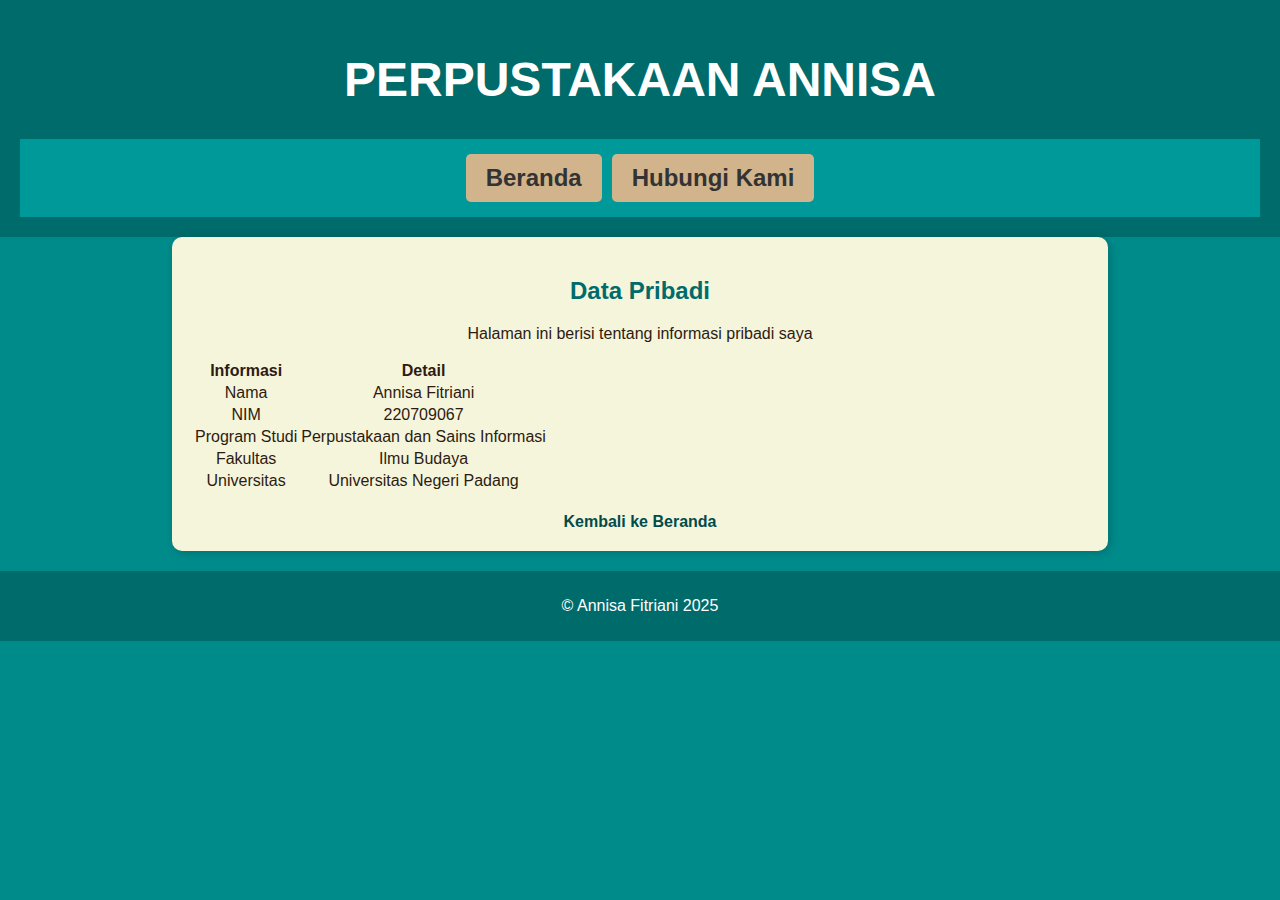
==== about.html @ fd4565ea "Update about.html" ====
<!DOCTYPE html>
<html lang="id">
<head>
    <meta charset="UTF-8">
    <meta name="viewport" content="width=device-width, initial-scale=1.0">
    <title>Tentang Saya</title>
    <link rel="stylesheet" href="style.css">
</head>
<body>
    <header>
        <h1>PERPUSTAKAAN ANNISA</h1>
        <nav>
            <a href="index.html" class="button">Beranda</a>
            <a href="contact-us.html" class="button">Hubungi Kami</a>
        </nav>
    </header>
    <main>
        <h2>Data Pribadi</h2>
        <p>Halaman ini berisi tentang informasi pribadi saya</p>
        <table>
            <tr>
                <th>Informasi</th>
                <th>Detail</th>
            </tr>
            <tr>
                <td>Nama</td>
                <td>Annisa Fitriani</td>
            </tr>
            <tr>
                <td>NIM</td>
                <td>220709067</td>
            </tr>
            <tr>
                <td>Program Studi</td>
                <td>Perpustakaan dan Sains Informasi</td>
            </tr>
            <tr>
                <td>Fakultas</td>
                <td>Ilmu Budaya</td>
            </tr>
            <tr>
                <td>Universitas</td>
                <td>Universitas Negeri Padang</td>
            </tr>
        </table>
        <a href="index.html" class="back-link">Kembali ke Beranda</a>
    </main>
    <footer>
        <p>© Annisa Fitriani 2025</p>
    </footer>
</body>
</html>
---- style.css ----
body {
    background-color: #008B8B; 
    color: #2E1B10;
    font-family: Arial, sans-serif;
    margin: 0;
    padding: 0;
    text-align: center;
}

header {
    background-color: #006B6B; 
    padding: 20px;
    color: white;
    font-size: 24px;
    font-weight: bold;
}

nav {
    display: flex;
    justify-content: center;
    background-color: #009999;
    padding: 10px;
}

nav .button {
    background-color: #D2B48C; 
    color: #333;
    padding: 10px 20px;
    margin: 5px;
    text-decoration: none;
    border-radius: 5px;
    font-weight: bold;
}

nav .button:hover {
    background-color: #C4A484;
}

main {
    background-color: #F5F5DC; 
    padding: 20px;
    width: 70%;
    margin: auto;
    border-radius: 10px;
    box-shadow: 2px 2px 10px rgba(0, 0, 0, 0.2);
}

h2 {
    color: #006B6B;
}

ul {
    list-style-type: square;
    text-align: left;
    margin: 20px auto;
    width: fit-content;
}

ul li {
    margin-bottom: 10px;
}

ul li a {
    text-decoration: none;
    color: #004C4C;
    font-weight: bold;
}

ul li a:hover {
    text-decoration: underline;
}

form {
    display: flex;
    flex-direction: column;
    width: 60%;
    margin: 20px auto;
    padding: 20px;
    background: #FAF0E6; 
    border-radius: 10px;
    box-shadow: 2px 2px 10px rgba(0, 0, 0, 0.2);
}

label {
    font-weight: bold;
    margin-top: 10px;
    text-align: left;
}

input, textarea {
    width: 100%;
    padding: 10px;
    margin-top: 5px;
    border: 1px solid #004C4C;
    border-radius: 5px;
}

textarea {
    height: 80px;
}

button {
    background-color: #008B8B;
    color: white;
    padding: 10px;
    margin-top: 15px;
    border: none;
    cursor: pointer;
    font-weight: bold;
    border-radius: 5px;
}

button:hover {
    background-color: #006B6B;
}

.back-link {
    display: block;
    margin-top: 20px;
    font-weight: bold;
    color: #004C4C;
    text-decoration: none;
}

.back-link:hover {
    text-decoration: underline;
}

footer {
    background-color: #006B6B;
    color: white;
    padding: 10px;
    margin-top: 20px;
}
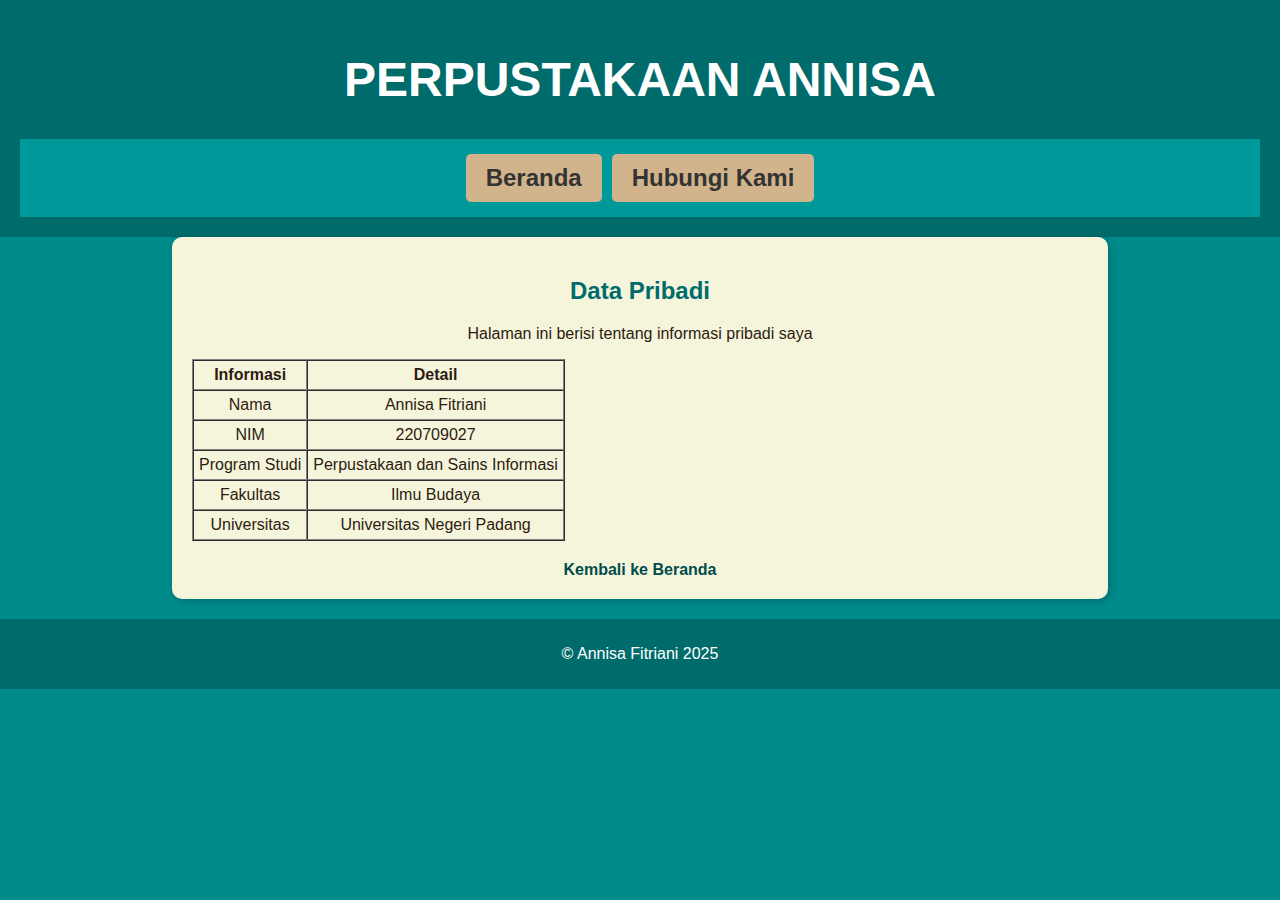
==== commit 12ebddf3: "Update about.html" ====
--- a/about.html
+++ b/about.html
@@ -17,7 +17,7 @@
     <main>
         <h2>Data Pribadi</h2>
         <p>Halaman ini berisi tentang informasi pribadi saya</p>
-        <table>
+        <table border="1" cellspacing="0" cellpadding="5">
             <tr>
                 <th>Informasi</th>
                 <th>Detail</th>
@@ -28,7 +28,7 @@
             </tr>
             <tr>
                 <td>NIM</td>
-                <td>220709067</td>
+                <td>220709027</td>
             </tr>
             <tr>
                 <td>Program Studi</td>
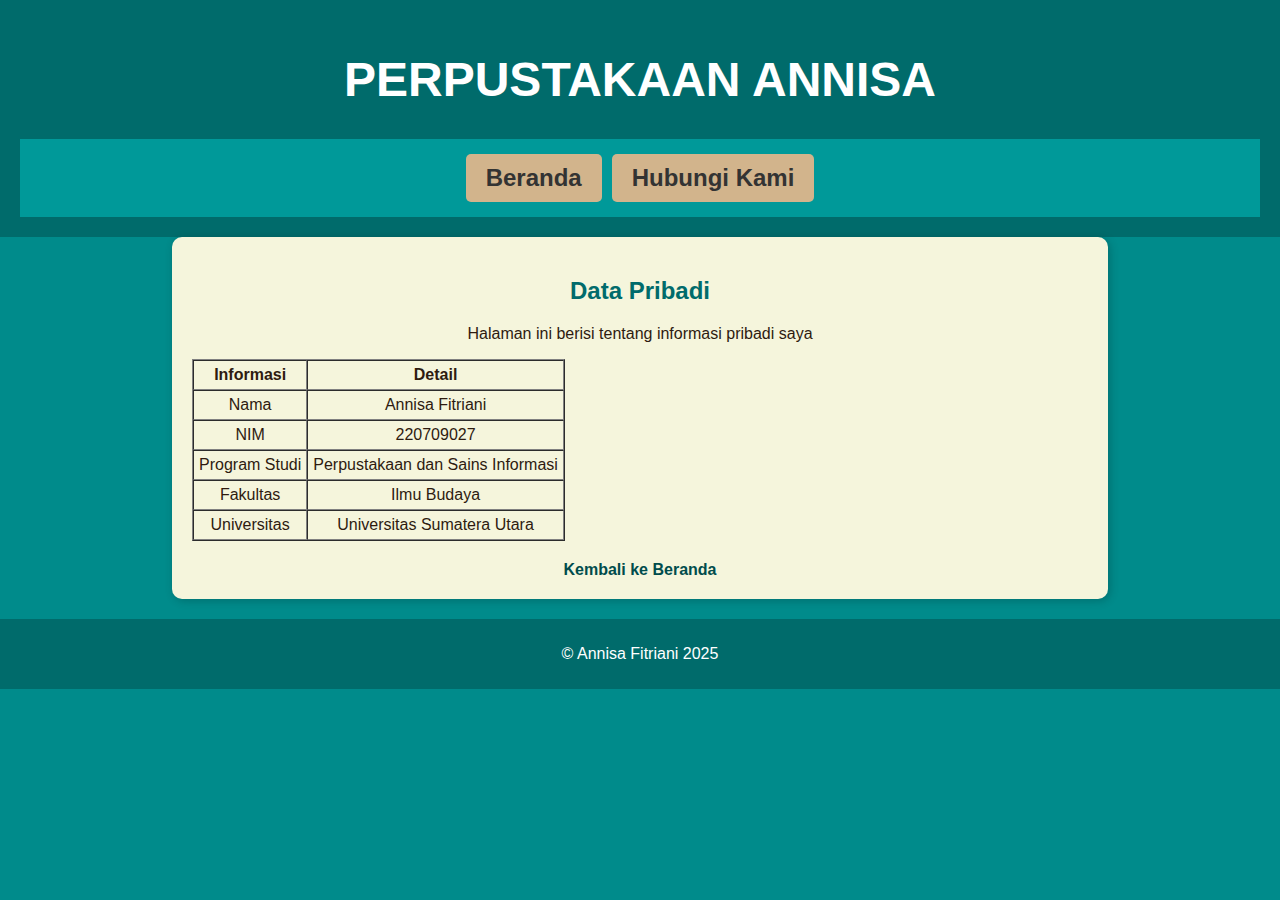
==== commit c28ef6a7: "Update about.html" ====
--- a/about.html
+++ b/about.html
@@ -40,7 +40,7 @@
             </tr>
             <tr>
                 <td>Universitas</td>
-                <td>Universitas Negeri Padang</td>
+                <td>Universitas Sumatera Utara</td>
             </tr>
         </table>
         <a href="index.html" class="back-link">Kembali ke Beranda</a>
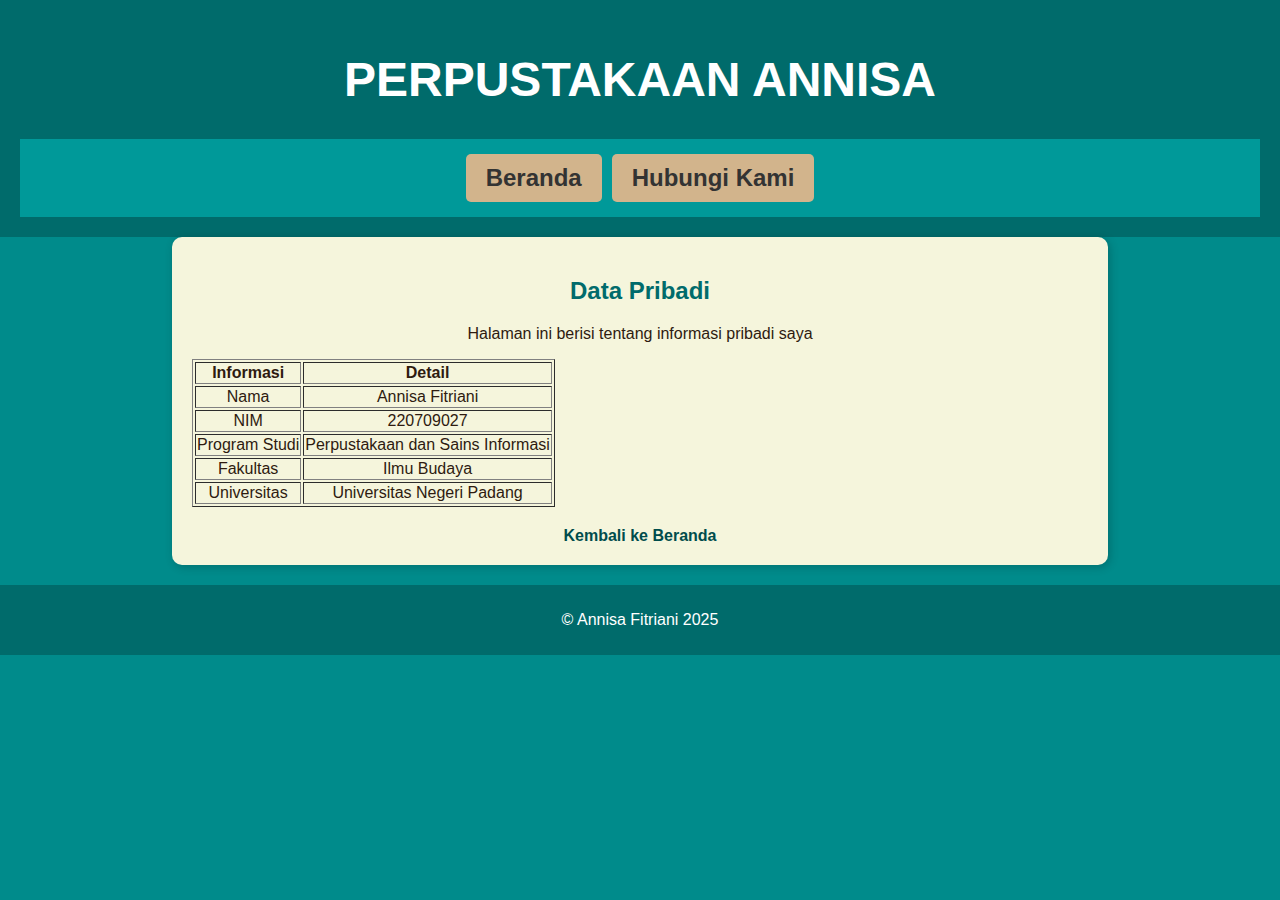
==== commit 10d227ed: "Update about.html" ====
--- a/about.html
+++ b/about.html
@@ -17,32 +17,34 @@
     <main>
         <h2>Data Pribadi</h2>
         <p>Halaman ini berisi tentang informasi pribadi saya</p>
-        <table border="1" cellspacing="0" cellpadding="5">
-            <tr>
-                <th>Informasi</th>
-                <th>Detail</th>
-            </tr>
-            <tr>
-                <td>Nama</td>
-                <td>Annisa Fitriani</td>
-            </tr>
-            <tr>
-                <td>NIM</td>
-                <td>220709027</td>
-            </tr>
-            <tr>
-                <td>Program Studi</td>
-                <td>Perpustakaan dan Sains Informasi</td>
-            </tr>
-            <tr>
-                <td>Fakultas</td>
-                <td>Ilmu Budaya</td>
-            </tr>
-            <tr>
-                <td>Universitas</td>
-                <td>Universitas Sumatera Utara</td>
-            </tr>
-        </table>
+       <div class="table-container">
+    <table border="1">
+        <tr>
+            <th>Informasi</th>
+            <th>Detail</th>
+        </tr>
+        <tr>
+            <td>Nama</td>
+            <td>Annisa Fitriani</td>
+        </tr>
+        <tr>
+            <td>NIM</td>
+            <td>220709027</td>
+        </tr>
+        <tr>
+            <td>Program Studi</td>
+            <td>Perpustakaan dan Sains Informasi</td>
+        </tr>
+        <tr>
+            <td>Fakultas</td>
+            <td>Ilmu Budaya</td>
+        </tr>
+        <tr>
+            <td>Universitas</td>
+            <td>Universitas Negeri Padang</td>
+        </tr>
+    </table>
+</div>
         <a href="index.html" class="back-link">Kembali ke Beranda</a>
     </main>
     <footer>
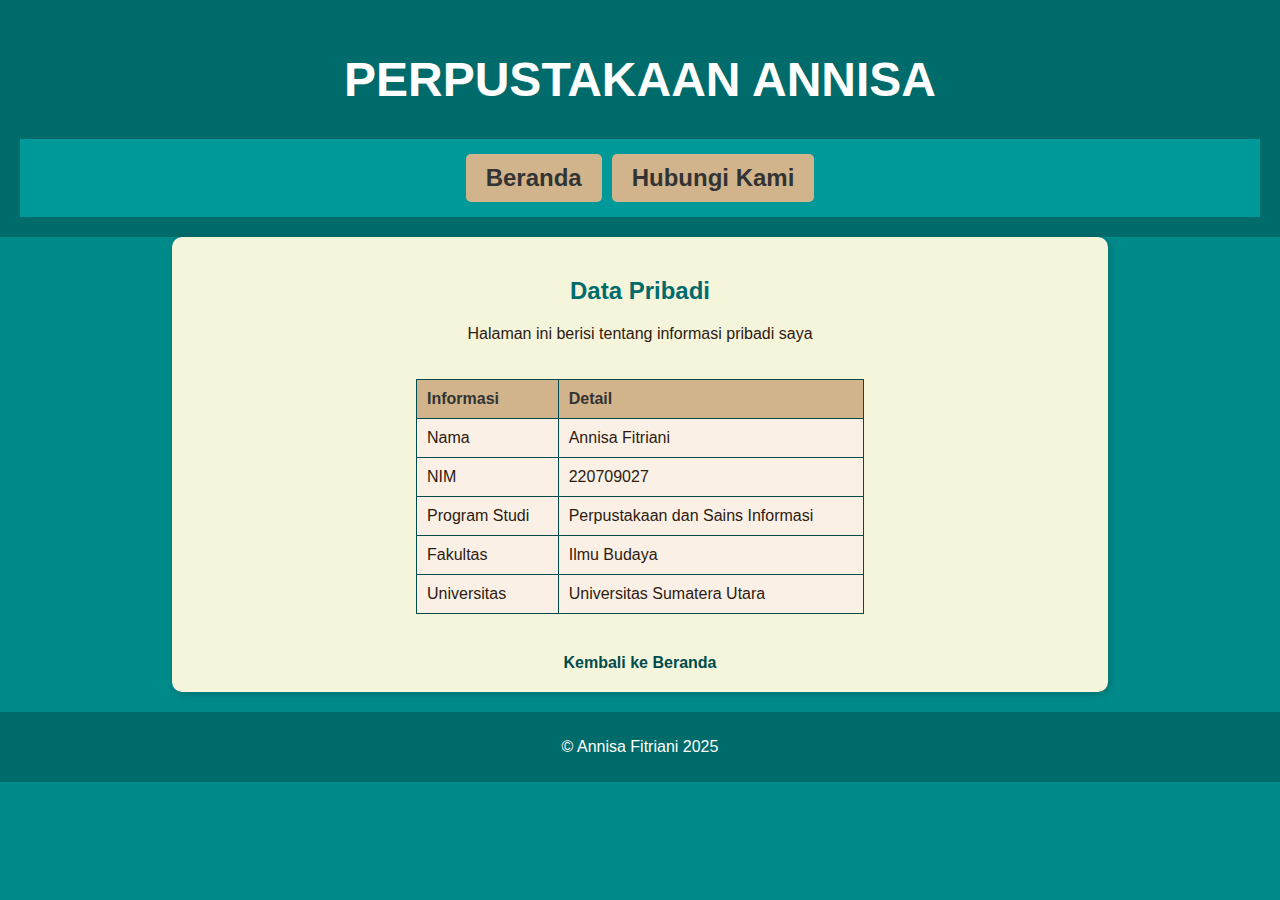
==== commit a52e74bd: "Update about.html" ====
--- a/about.html
+++ b/about.html
@@ -41,7 +41,7 @@
         </tr>
         <tr>
             <td>Universitas</td>
-            <td>Universitas Negeri Padang</td>
+            <td>Universitas Sumatera Utara</td>
         </tr>
     </table>
 </div>
--- a/style.css
+++ b/style.css
@@ -47,6 +47,31 @@
 
 h2 {
     color: #006B6B;
+}
+
+.table-container {
+    display: flex;
+    justify-content: center;
+}
+
+table {
+    border-collapse: collapse;
+    width: 50%; /* Sesuaikan ukuran */
+    margin: 20px auto;
+    background: #FAF0E6;
+    border: 1px solid #004C4C;
+    border-radius: 10px;
+}
+
+th, td {
+    padding: 10px;
+    border: 1px solid #004C4C;
+    text-align: left;
+}
+
+th {
+    background-color: #D2B48C;
+    color: #333;
 }
 
 ul {
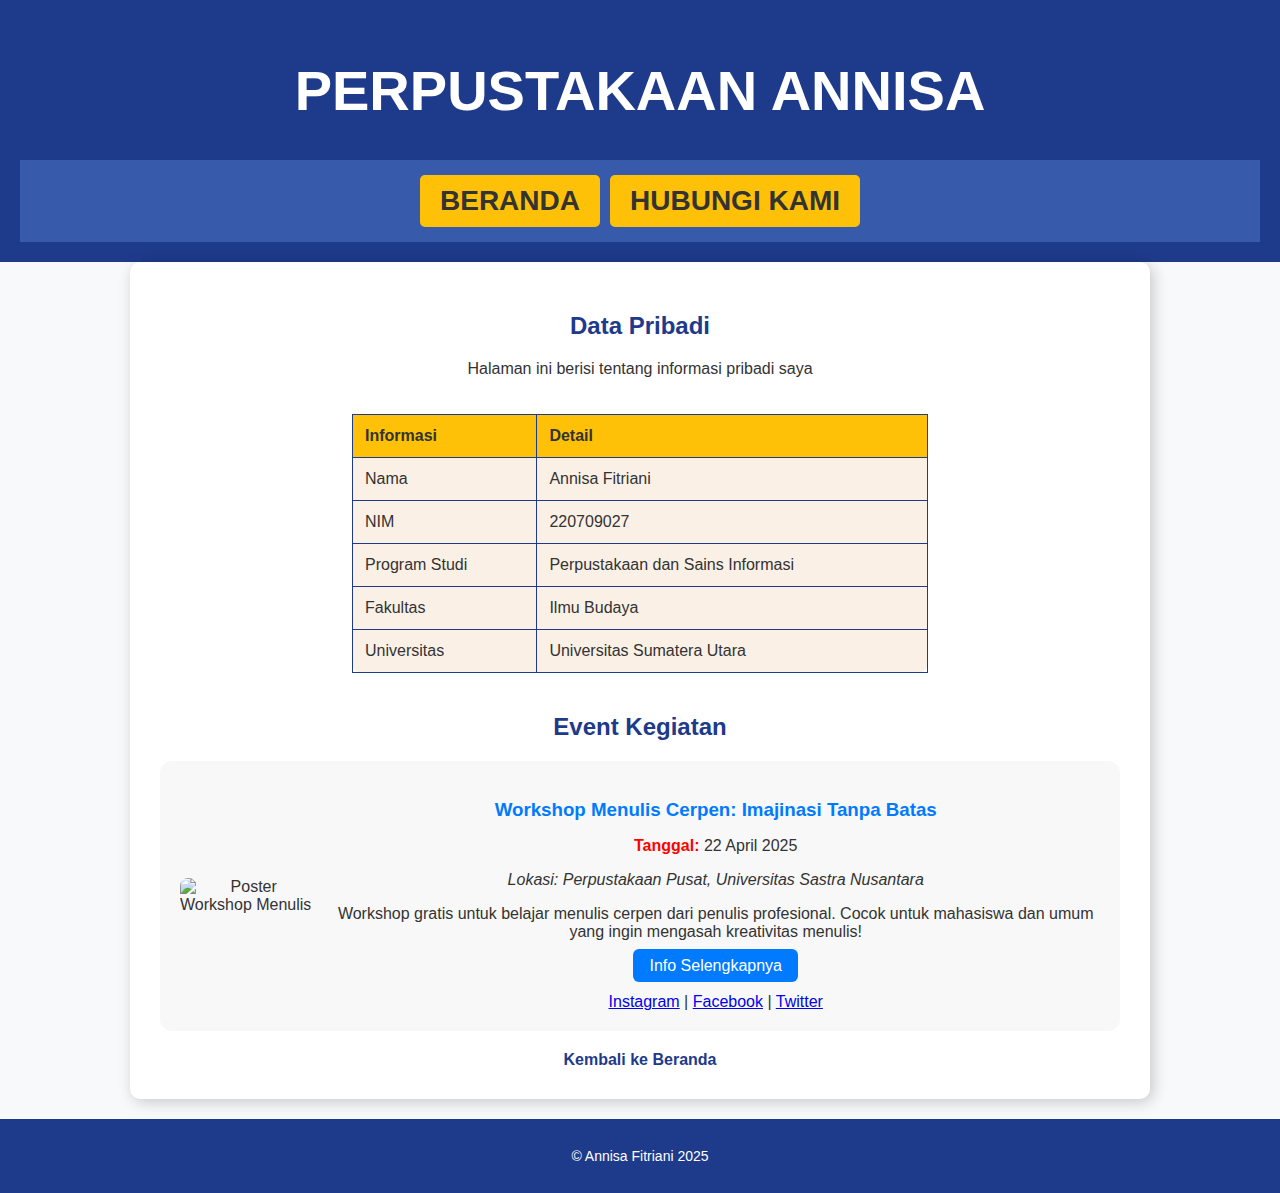
==== commit b13ed466: "Update about.html" ====
--- a/about.html
+++ b/about.html
@@ -14,39 +14,61 @@
             <a href="contact-us.html" class="button">Hubungi Kami</a>
         </nav>
     </header>
+
     <main>
         <h2>Data Pribadi</h2>
         <p>Halaman ini berisi tentang informasi pribadi saya</p>
-       <div class="table-container">
-    <table border="1">
-        <tr>
-            <th>Informasi</th>
-            <th>Detail</th>
-        </tr>
-        <tr>
-            <td>Nama</td>
-            <td>Annisa Fitriani</td>
-        </tr>
-        <tr>
-            <td>NIM</td>
-            <td>220709027</td>
-        </tr>
-        <tr>
-            <td>Program Studi</td>
-            <td>Perpustakaan dan Sains Informasi</td>
-        </tr>
-        <tr>
-            <td>Fakultas</td>
-            <td>Ilmu Budaya</td>
-        </tr>
-        <tr>
-            <td>Universitas</td>
-            <td>Universitas Sumatera Utara</td>
-        </tr>
-    </table>
-</div>
+
+        <div class="table-container">
+            <table border="1">
+                <tr>
+                    <th>Informasi</th>
+                    <th>Detail</th>
+                </tr>
+                <tr>
+                    <td>Nama</td>
+                    <td>Annisa Fitriani</td>
+                </tr>
+                <tr>
+                    <td>NIM</td>
+                    <td>220709027</td>
+                </tr>
+                <tr>
+                    <td>Program Studi</td>
+                    <td>Perpustakaan dan Sains Informasi</td>
+                </tr>
+                <tr>
+                    <td>Fakultas</td>
+                    <td>Ilmu Budaya</td>
+                </tr>
+                <tr>
+                    <td>Universitas</td>
+                    <td>Universitas Sumatera Utara</td>
+                </tr>
+            </table>
+        </div>
+
+        <h2>Event Kegiatan</h2>
+        <div style="background-color: #f8f8f8; padding: 20px; border-radius: 12px; margin: 20px 0;">
+            <div style="display: flex; align-items: center;">
+                <img src="poster-workshop.jpg" alt="Poster Workshop Menulis" style="width: 180px; height: auto; border-radius: 8px; margin-right: 20px;">
+                <div>
+                    <h3 style="color: #007bff; margin-bottom: 5px;">Workshop Menulis Cerpen: Imajinasi Tanpa Batas</h3>
+                    <p><strong style="color: red;">Tanggal:</strong> 22 April 2025</p>
+                    <p><em>Lokasi: Perpustakaan Pusat, Universitas Sastra Nusantara</em></p>
+                    <p>Workshop gratis untuk belajar menulis cerpen dari penulis profesional. Cocok untuk mahasiswa dan umum yang ingin mengasah kreativitas menulis!</p>
+                    <a href="#" style="background-color: #007bff; color: white; padding: 8px 16px; border-radius: 6px; text-decoration: none;">Info Selengkapnya</a>
+                    <br><br>
+                    <a href="#">Instagram</a> | 
+                    <a href="#">Facebook</a> | 
+                    <a href="#">Twitter</a>
+                </div>
+            </div>
+        </div>
+
         <a href="index.html" class="back-link">Kembali ke Beranda</a>
     </main>
+
     <footer>
         <p>© Annisa Fitriani 2025</p>
     </footer>
--- a/style.css
+++ b/style.css
@@ -1,52 +1,54 @@
 body {
-    background-color: #008B8B; 
-    color: #2E1B10;
-    font-family: Arial, sans-serif;
+    background-color: #F8F9FA;
+    color: #333333;
+    font-family: 'Open Sans', sans-serif;
     margin: 0;
     padding: 0;
     text-align: center;
 }
 
 header {
-    background-color: #006B6B; 
+    background-color: #1E3A8A;
     padding: 20px;
     color: white;
-    font-size: 24px;
+    font-size: 28px;
     font-weight: bold;
+    text-transform: uppercase;
 }
 
 nav {
     display: flex;
     justify-content: center;
-    background-color: #009999;
+    background-color: #375AAB;
     padding: 10px;
 }
 
 nav .button {
-    background-color: #D2B48C; 
+    background-color: #FFC107;
     color: #333;
     padding: 10px 20px;
     margin: 5px;
     text-decoration: none;
     border-radius: 5px;
     font-weight: bold;
+    transition: background 0.3s;
 }
 
 nav .button:hover {
-    background-color: #C4A484;
+    background-color: #E0A800;
 }
 
 main {
-    background-color: #F5F5DC; 
-    padding: 20px;
-    width: 70%;
+    background-color: #FFFFFF;
+    padding: 30px;
+    width: 75%;
     margin: auto;
     border-radius: 10px;
-    box-shadow: 2px 2px 10px rgba(0, 0, 0, 0.2);
+    box-shadow: 3px 3px 15px rgba(0, 0, 0, 0.2);
 }
 
 h2 {
-    color: #006B6B;
+    color: #1E3A8A;
 }
 
 .table-container {
@@ -56,21 +58,21 @@
 
 table {
     border-collapse: collapse;
-    width: 50%; /* Sesuaikan ukuran */
+    width: 60%;
     margin: 20px auto;
     background: #FAF0E6;
-    border: 1px solid #004C4C;
+    border: 1px solid #1E3A8A;
     border-radius: 10px;
 }
 
 th, td {
-    padding: 10px;
-    border: 1px solid #004C4C;
+    padding: 12px;
+    border: 1px solid #1E3A8A;
     text-align: left;
 }
 
 th {
-    background-color: #D2B48C;
+    background-color: #FFC107;
     color: #333;
 }
 
@@ -81,13 +83,9 @@
     width: fit-content;
 }
 
-ul li {
-    margin-bottom: 10px;
-}
-
 ul li a {
     text-decoration: none;
-    color: #004C4C;
+    color: #1E3A8A;
     font-weight: bold;
 }
 
@@ -100,10 +98,10 @@
     flex-direction: column;
     width: 60%;
     margin: 20px auto;
-    padding: 20px;
-    background: #FAF0E6; 
+    padding: 25px;
+    background: #FFFFFF;
     border-radius: 10px;
-    box-shadow: 2px 2px 10px rgba(0, 0, 0, 0.2);
+    box-shadow: 3px 3px 15px rgba(0, 0, 0, 0.2);
 }
 
 label {
@@ -114,36 +112,37 @@
 
 input, textarea {
     width: 100%;
-    padding: 10px;
+    padding: 12px;
     margin-top: 5px;
-    border: 1px solid #004C4C;
+    border: 1px solid #1E3A8A;
     border-radius: 5px;
 }
 
 textarea {
-    height: 80px;
+    height: 100px;
 }
 
 button {
-    background-color: #008B8B;
+    background-color: #1E3A8A;
     color: white;
-    padding: 10px;
+    padding: 12px;
     margin-top: 15px;
     border: none;
     cursor: pointer;
     font-weight: bold;
     border-radius: 5px;
+    transition: background 0.3s;
 }
 
 button:hover {
-    background-color: #006B6B;
+    background-color: #163A73;
 }
 
 .back-link {
     display: block;
     margin-top: 20px;
     font-weight: bold;
-    color: #004C4C;
+    color: #1E3A8A;
     text-decoration: none;
 }
 
@@ -152,8 +151,9 @@
 }
 
 footer {
-    background-color: #006B6B;
+    background-color: #1E3A8A;
     color: white;
-    padding: 10px;
+    padding: 15px;
     margin-top: 20px;
+    font-size: 14px;
 }
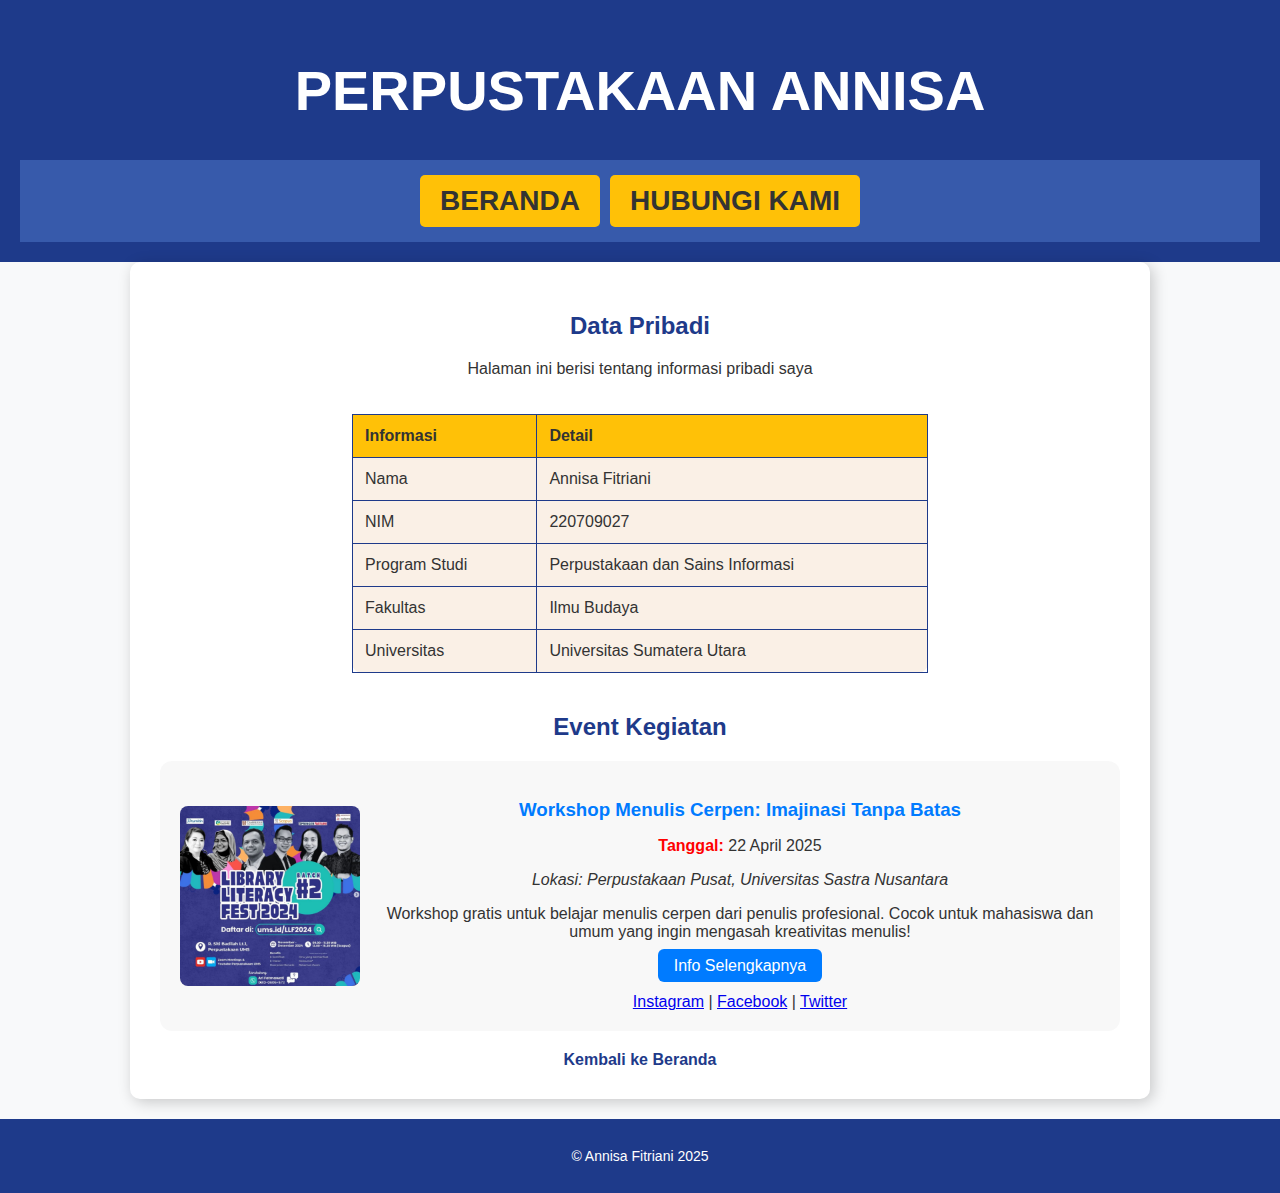
==== commit efe3f5ac: "Update about.html" ====
--- a/about.html
+++ b/about.html
@@ -51,7 +51,7 @@
         <h2>Event Kegiatan</h2>
         <div style="background-color: #f8f8f8; padding: 20px; border-radius: 12px; margin: 20px 0;">
             <div style="display: flex; align-items: center;">
-                <img src="poster-workshop.jpg" alt="Poster Workshop Menulis" style="width: 180px; height: auto; border-radius: 8px; margin-right: 20px;">
+                <img src="FtRGKx5GoV1vtOfGUa7do93pG4gbpKmPfLoNc1ma.jpg" alt="Library Literacy Fest" style="width: 180px; height: auto; border-radius: 8px; margin-right: 20px;">
                 <div>
                     <h3 style="color: #007bff; margin-bottom: 5px;">Workshop Menulis Cerpen: Imajinasi Tanpa Batas</h3>
                     <p><strong style="color: red;">Tanggal:</strong> 22 April 2025</p>
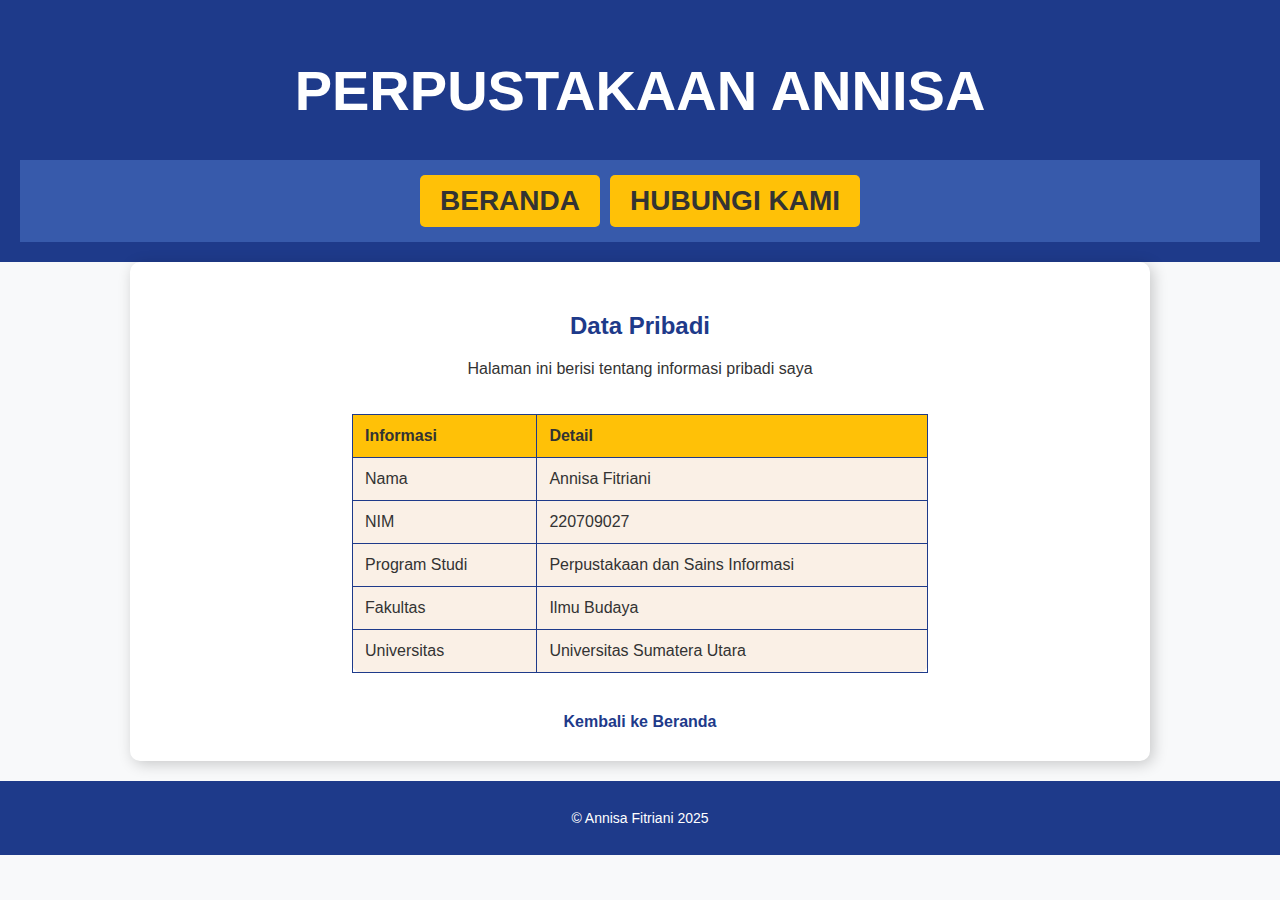
==== commit 9860d180: "Update about.html" ====
--- a/about.html
+++ b/about.html
@@ -14,61 +14,39 @@
             <a href="contact-us.html" class="button">Hubungi Kami</a>
         </nav>
     </header>
-
     <main>
         <h2>Data Pribadi</h2>
         <p>Halaman ini berisi tentang informasi pribadi saya</p>
-
-        <div class="table-container">
-            <table border="1">
-                <tr>
-                    <th>Informasi</th>
-                    <th>Detail</th>
-                </tr>
-                <tr>
-                    <td>Nama</td>
-                    <td>Annisa Fitriani</td>
-                </tr>
-                <tr>
-                    <td>NIM</td>
-                    <td>220709027</td>
-                </tr>
-                <tr>
-                    <td>Program Studi</td>
-                    <td>Perpustakaan dan Sains Informasi</td>
-                </tr>
-                <tr>
-                    <td>Fakultas</td>
-                    <td>Ilmu Budaya</td>
-                </tr>
-                <tr>
-                    <td>Universitas</td>
-                    <td>Universitas Sumatera Utara</td>
-                </tr>
-            </table>
-        </div>
-
-        <h2>Event Kegiatan</h2>
-        <div style="background-color: #f8f8f8; padding: 20px; border-radius: 12px; margin: 20px 0;">
-            <div style="display: flex; align-items: center;">
-                <img src="FtRGKx5GoV1vtOfGUa7do93pG4gbpKmPfLoNc1ma.jpg" alt="Library Literacy Fest" style="width: 180px; height: auto; border-radius: 8px; margin-right: 20px;">
-                <div>
-                    <h3 style="color: #007bff; margin-bottom: 5px;">Workshop Menulis Cerpen: Imajinasi Tanpa Batas</h3>
-                    <p><strong style="color: red;">Tanggal:</strong> 22 April 2025</p>
-                    <p><em>Lokasi: Perpustakaan Pusat, Universitas Sastra Nusantara</em></p>
-                    <p>Workshop gratis untuk belajar menulis cerpen dari penulis profesional. Cocok untuk mahasiswa dan umum yang ingin mengasah kreativitas menulis!</p>
-                    <a href="#" style="background-color: #007bff; color: white; padding: 8px 16px; border-radius: 6px; text-decoration: none;">Info Selengkapnya</a>
-                    <br><br>
-                    <a href="#">Instagram</a> | 
-                    <a href="#">Facebook</a> | 
-                    <a href="#">Twitter</a>
-                </div>
-            </div>
-        </div>
-
+       <div class="table-container">
+    <table border="1">
+        <tr>
+            <th>Informasi</th>
+            <th>Detail</th>
+        </tr>
+        <tr>
+            <td>Nama</td>
+            <td>Annisa Fitriani</td>
+        </tr>
+        <tr>
+            <td>NIM</td>
+            <td>220709027</td>
+        </tr>
+        <tr>
+            <td>Program Studi</td>
+            <td>Perpustakaan dan Sains Informasi</td>
+        </tr>
+        <tr>
+            <td>Fakultas</td>
+            <td>Ilmu Budaya</td>
+        </tr>
+        <tr>
+            <td>Universitas</td>
+            <td>Universitas Sumatera Utara</td>
+        </tr>
+    </table>
+</div>
         <a href="index.html" class="back-link">Kembali ke Beranda</a>
     </main>
-
     <footer>
         <p>© Annisa Fitriani 2025</p>
     </footer>
